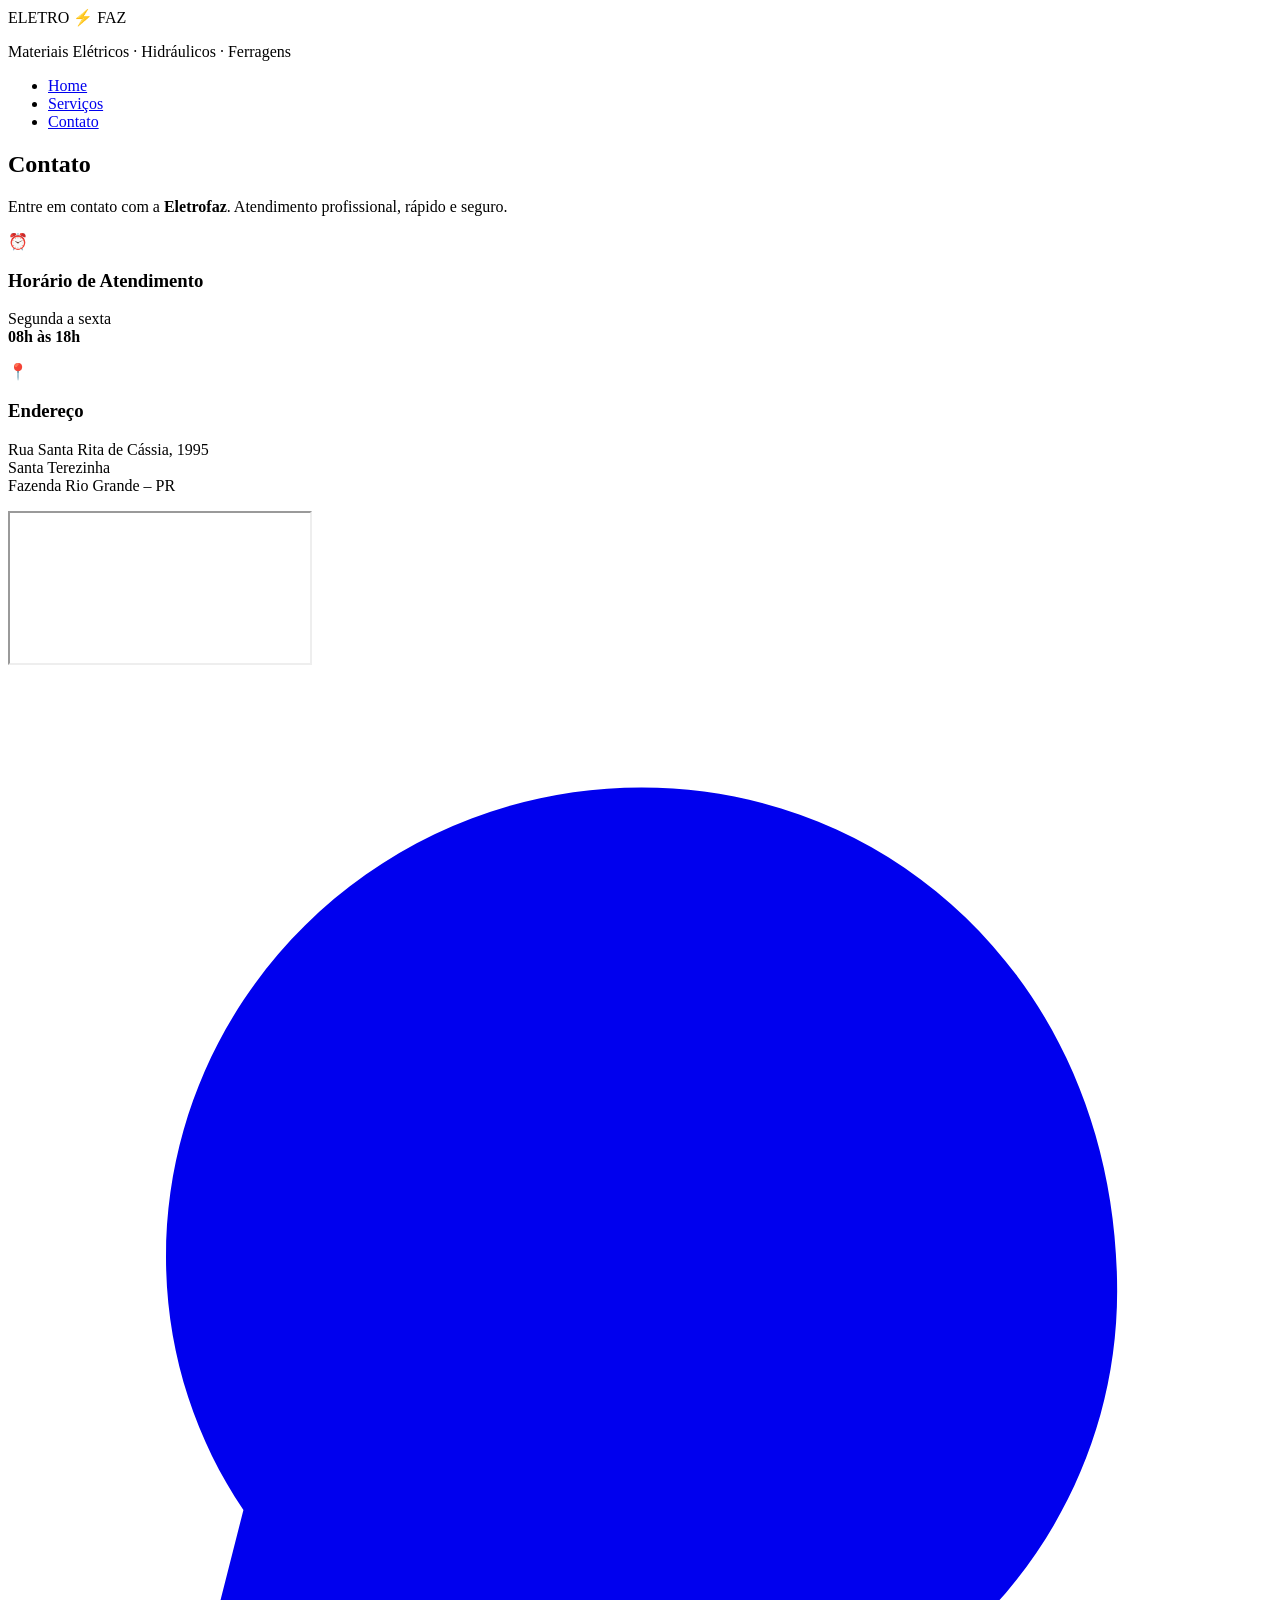
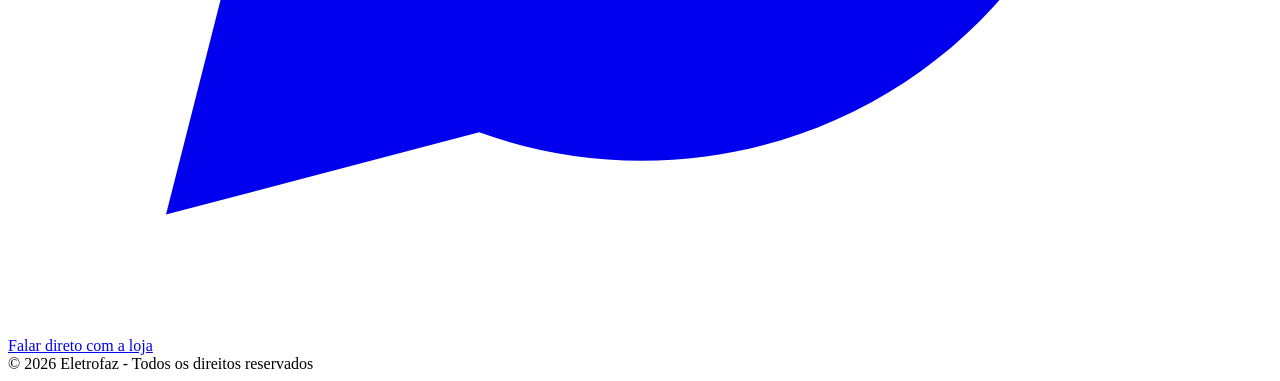
==== contato.html @ 0e365426 "Create contato.html" ====
<!DOCTYPE html>
<html lang="pt-BR">
<head>
  <meta charset="UTF-8">
  <title>Contato - Eletrofaz</title>
  <meta name="viewport" content="width=device-width, initial-scale=1.0">
  <link rel="stylesheet" href="css/style.css">
</head>
<body>

<header class="header">
  <div class="header-content">

    <div class="logo">
      <div class="logo-text">
        <span class="eletro">ELETRO</span>
        <span class="raio">⚡</span>
        <span class="faz">FAZ</span>
      </div>
      <p class="logo-sub">
        Materiais Elétricos · Hidráulicos · Ferragens
      </p>
    </div>

    <nav class="nav">
      <ul>
        <li><a href="index.html">Home</a></li>
        <li><a href="servicos.html">Serviços</a></li>
        <li><a href="contato.html" class="active">Contato</a></li>
      </ul>
    </nav>

  </div>
</header>

<main class="section contact-page">

  <h2>Contato</h2>
  <p class="contact-intro">
    Entre em contato com a <strong>Eletrofaz</strong>.  
    Atendimento profissional, rápido e seguro.
  </p>

  <div class="contact-grid">

    <!-- HORÁRIO -->
    <div class="contact-card">
      <div class="contact-icon">⏰</div>
      <h3>Horário de Atendimento</h3>
      <p>
        Segunda a sexta<br>
        <strong>08h às 18h</strong>
      </p>
    </div>

    <!-- ENDEREÇO + MAPA -->
    <div class="contact-card contact-card-map">
      <div class="contact-icon">📍</div>
      <h3>Endereço</h3>
      <p>
        Rua Santa Rita de Cássia, 1995<br>
        Santa Terezinha<br>
        Fazenda Rio Grande – PR
      </p>

      <!-- MAPA DENTRO DO CARD -->
      <div class="map-inside-card">
        <iframe
          src="https://www.google.com/maps/embed?pb=!1m18!1m12!1m3!1d3596.25123310081!2d-49.33450102616097!3d-25.662965277414028!2m3!1f0!2f0!3f0!3m2!1i1024!2i768!4f13.1!3m3!1m2!1s0x94dcff86f2156bcf%3A0x858a8cef449586a3!2sR.%20Santa%20Rita%20de%20C%C3%A1ssia%2C%201995%20-%20Santa%20Terezinha%2C%20Fazenda%20Rio%20Grande%20-%20PR%2C%2083829-289!5e0!3m2!1spt-BR!2sbr!4v1770501171532!5m2!1spt-BR!2sbr"
          loading="lazy"
          referrerpolicy="no-referrer-when-downgrade"
          allowfullscreen
        ></iframe>
      </div>
    </div>

  </div>

  <!-- BOTÃO WHATSAPP -->
  <a
    href="https://wa.me/5541987934321"
    target="_blank"
    class="btn whatsapp contact-btn"
    aria-label="Falar no WhatsApp"
  >
    <svg
      class="whatsapp-icon"
      xmlns="http://www.w3.org/2000/svg"
      viewBox="0 0 32 32"
      aria-hidden="true"
    >
      <path
        fill="currentColor"
        d="M19.11 17.36c-.28-.14-1.64-.81-1.89-.9-.25-.09-.44-.14-.62.14-.18.28-.71.9-.87 1.08-.16.18-.32.2-.6.07-.28-.14-1.18-.43-2.25-1.38-.83-.74-1.39-1.66-1.55-1.94-.16-.28-.02-.43.12-.57.12-.12.28-.32.42-.48.14-.16.18-.28.28-.46.09-.18.05-.35-.02-.5-.07-.14-.62-1.49-.85-2.04-.22-.53-.45-.46-.62-.47h-.53c-.18 0-.46.07-.7.35-.25.28-.92.9-.92 2.18s.94 2.52 1.07 2.7c.14.18 1.85 2.83 4.49 3.97.63.27 1.12.43 1.5.55.63.2 1.21.17 1.67.1.51-.08 1.64-.67 1.87-1.32.23-.65.23-1.2.16-1.32-.07-.12-.25-.18-.53-.32zM16.04 3C9.4 3 4 8.32 4 14.89c0 2.36.72 4.56 1.96 6.4L4 29l7.93-2.08a12.14 12.14 0 004.11.72c6.63 0 12.04-5.32 12.04-11.89C28.08 8.32 22.67 3 16.04 3z"
      />
    </svg>
    Falar direto com a loja
  </a>

</main>

<footer class="footer">
  © 2026 Eletrofaz - Todos os direitos reservados
</footer>

</body>
</html>
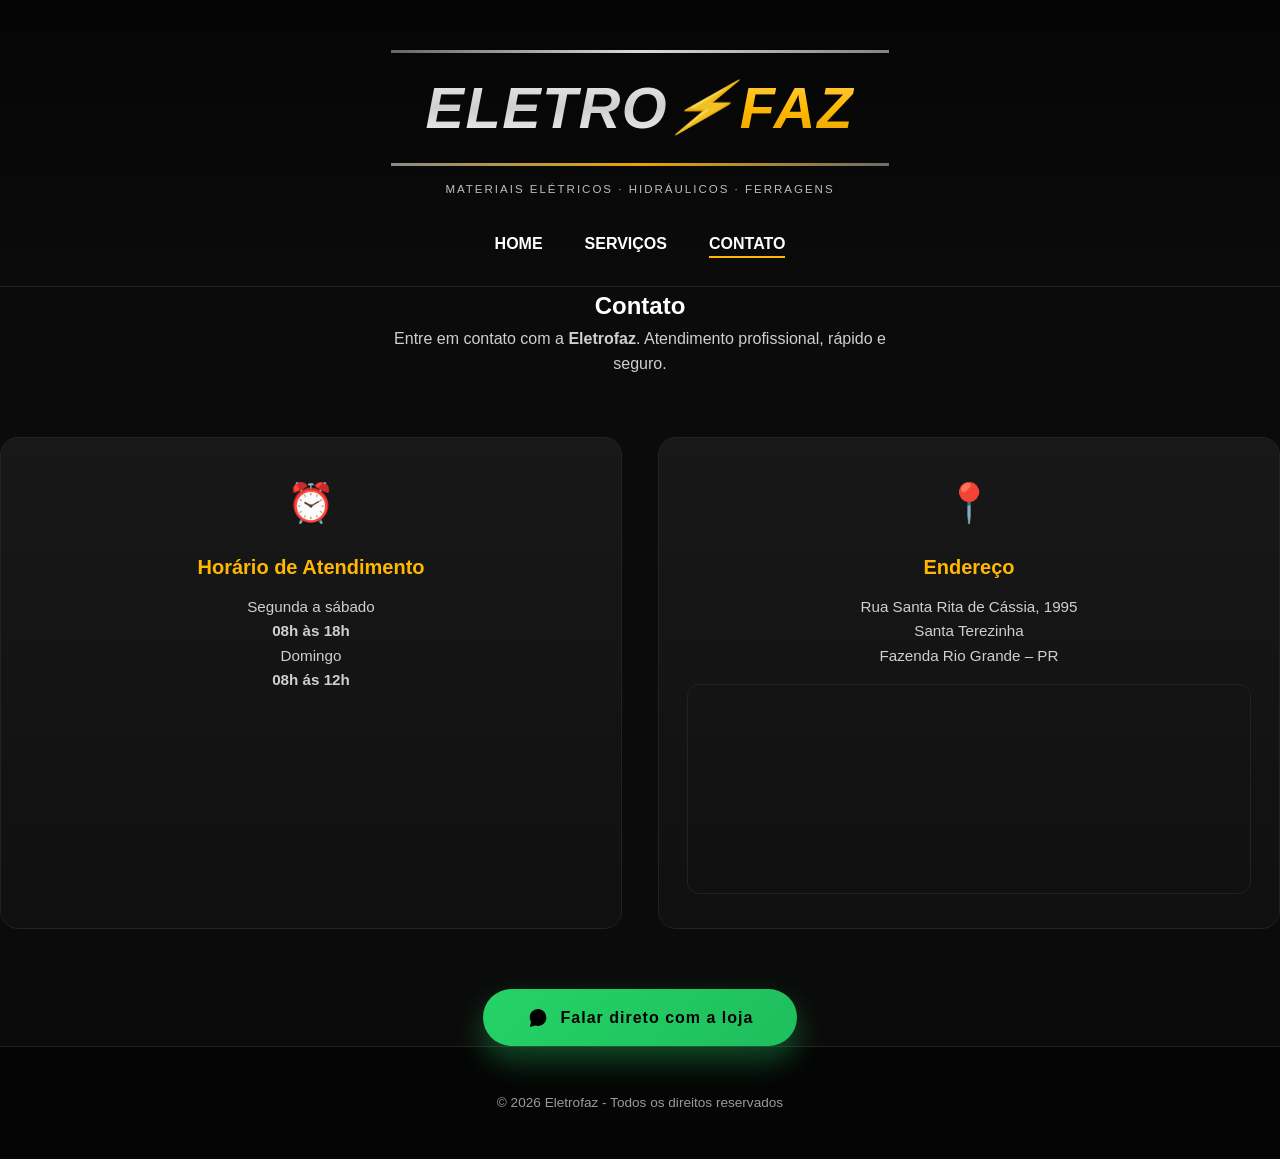
==== commit a5efa938: "Update contato.html" ====
--- a/contato.html
+++ b/contato.html
@@ -48,8 +48,11 @@
       <div class="contact-icon">⏰</div>
       <h3>Horário de Atendimento</h3>
       <p>
-        Segunda a sexta<br>
-        <strong>08h às 18h</strong>
+        Segunda a sábado<br>
+        <strong>08h às 18h</strong><br>
+        Domingo<br>
+        <strong>08h ás 12h</strong>
+
       </p>
     </div>
 
--- a/css/style.css
+++ b/css/style.css
@@ -0,0 +1,475 @@
+/* ==================================================
+   VARIÁVEIS
+================================================== */
+:root {
+  --black: #0b0b0b;
+  --dark: #111;
+  --card: #151515;
+  --border: #222;
+  --yellow: #ffb700;
+  --yellow-strong: #ffc933;
+  --text: #ffffff;
+  --muted: #cfcfcf;
+}
+
+/* ==================================================
+   RESET
+================================================== */
+* {
+  margin: 0;
+  padding: 0;
+  box-sizing: border-box;
+  font-family: "Segoe UI", Arial, sans-serif;
+}
+
+body {
+  background-color: var(--black);
+  color: var(--text);
+  line-height: 1.6;
+}
+
+/* ==================================================
+   HEADER
+================================================== */
+.header {
+  background: linear-gradient(180deg, #050505, #0b0b0b);
+  padding: 50px 20px 30px;
+  border-bottom: 1px solid var(--border);
+}
+
+.header-content {
+  max-width: 1200px;
+  margin: auto;
+  text-align: center;
+}
+
+/* ==================================================
+   LOGO
+================================================== */
+.logo {
+  margin-bottom: 30px;
+}
+
+.logo-text {
+  display: flex;
+  justify-content: center;
+  align-items: center;
+  gap: 10px;
+  font-size: 3.4rem;
+  font-weight: 800;
+}
+
+.logo-text .eletro {
+  color: #fff;
+}
+
+.logo-text .faz,
+.logo-text .raio {
+  color: var(--yellow);
+}
+
+.logo-sub {
+  font-size: 0.75rem;
+  color: #bdbdbd;
+  margin-top: 10px;
+  letter-spacing: 1px;
+}
+
+/* ==================================================
+   MENU
+================================================== */
+.nav ul {
+  display: flex;
+  justify-content: center;
+  gap: 42px;
+  list-style: none;
+}
+
+.nav a {
+  color: #fff;
+  text-decoration: none;
+  font-weight: 600;
+  text-transform: uppercase;
+  position: relative;
+}
+
+.nav a::after {
+  content: "";
+  position: absolute;
+  bottom: -6px;
+  left: 0;
+  width: 0;
+  height: 2px;
+  background: var(--yellow);
+  transition: 0.3s;
+}
+
+.nav a:hover::after,
+.nav a.active::after {
+  width: 100%;
+}
+
+/* ==================================================
+   HERO HOME
+================================================== */
+.hero {
+  max-width: 1000px;
+  margin: 100px auto 80px;
+  text-align: center;
+  padding: 0 24px;
+}
+
+.hero h1 {
+  font-size: 3rem;
+  color: var(--yellow);
+  margin-bottom: 28px;
+}
+
+.hero p {
+  font-size: 1.05rem;
+  color: var(--muted);
+  line-height: 1.7;
+  max-width: 720px;
+  margin: 0 auto;
+}
+
+/* ==================================================
+   SOBRE A EMPRESA
+================================================== */
+.about {
+  max-width: 900px;
+  margin: 0 auto 80px;
+  text-align: center;
+  padding: 0 24px;
+}
+
+.about h2 {
+  color: var(--yellow);
+  margin-bottom: 20px;
+}
+
+.about p {
+  color: var(--muted);
+  line-height: 1.7;
+  font-size: 1rem;
+}
+
+/* ==================================================
+   CARDS DE SERVIÇOS
+================================================== */
+.cards {
+  display: grid;
+  grid-template-columns: repeat(auto-fit, minmax(280px, 1fr));
+  gap: 36px;
+  margin-bottom: 80px;
+}
+
+.card {
+  background: linear-gradient(180deg, #181818, #101010);
+  padding: 28px;
+  border-radius: 18px;
+  border: 1px solid var(--border);
+  text-align: center;
+  transition: transform 0.35s ease, box-shadow 0.35s ease, border-color 0.35s;
+}
+
+.card:hover {
+  transform: translateY(-12px);
+  border-color: var(--yellow);
+  box-shadow: 0 20px 40px rgba(0,0,0,0.6);
+}
+
+.card h3 {
+  color: var(--yellow);
+  margin-bottom: 12px;
+  font-size: 1.25rem;
+}
+
+.card p {
+  color: var(--muted);
+  font-size: 0.95rem;
+  line-height: 1.6;
+}
+
+/* ==================================================
+   IMAGENS DE SERVIÇOS
+================================================== */
+.service-img {
+  width: 100%;
+  height: 180px;
+  object-fit: cover;
+  border-radius: 14px;
+  margin-bottom: 20px;
+  box-shadow: inset 0 0 0 1px rgba(255,183,0,0.15),
+              0 12px 28px rgba(0,0,0,0.4);
+  transition: transform 0.4s ease, box-shadow 0.4s ease;
+}
+
+.card:hover .service-img {
+  transform: scale(1.05);
+  box-shadow: inset 0 0 0 1px rgba(255,183,0,0.3),
+              0 18px 40px rgba(0,0,0,0.55);
+}
+
+/* ==================================================
+   CONTATO
+================================================== */
+.contact-page {
+  text-align: center;
+}
+
+.contact-intro {
+  max-width: 520px;
+  margin: 0 auto 60px;
+  color: var(--muted);
+  font-size: 1rem;
+}
+
+.contact-grid {
+  display: grid;
+  grid-template-columns: repeat(auto-fit, minmax(260px, 1fr));
+  gap: 36px;
+  margin-bottom: 60px;
+}
+
+.contact-card {
+  background: linear-gradient(180deg, #181818, #101010);
+  border: 1px solid var(--border);
+  border-radius: 18px;
+  padding: 34px 28px;
+  transition: transform 0.3s ease, box-shadow 0.3s ease;
+}
+
+.contact-card:hover {
+  transform: translateY(-8px);
+  box-shadow: 0 16px 36px rgba(0,0,0,0.6);
+}
+
+.contact-icon {
+  font-size: 2.4rem;
+  margin-bottom: 18px;
+}
+
+.contact-card h3 {
+  color: var(--yellow);
+  margin-bottom: 12px;
+  font-size: 1.25rem;
+}
+
+.contact-card p {
+  color: var(--muted);
+  line-height: 1.6;
+  font-size: 0.95rem;
+}
+
+/* ==================================================
+   BOTÕES
+================================================== */
+.btn {
+  display: inline-flex;
+  align-items: center;
+  justify-content: center;
+  padding: 16px 44px;
+  background: linear-gradient(135deg, var(--yellow), var(--yellow-strong));
+  color: #000;
+  font-weight: 700;
+  font-size: 1rem;
+  text-decoration: none;
+  border-radius: 50px;
+  letter-spacing: 1px;
+  transition: transform 0.3s ease, box-shadow 0.3s ease;
+  box-shadow: 0 14px 30px rgba(255,183,0,0.35);
+}
+
+.btn:hover {
+  transform: translateY(-4px);
+  box-shadow: 0 20px 40px rgba(255,183,0,0.5);
+}
+
+/* WhatsApp */
+.btn.whatsapp {
+  background: linear-gradient(135deg, #25d366, #1ebe5d);
+  box-shadow: 0 14px 30px rgba(37,211,102,0.35);
+}
+
+.btn.whatsapp:hover {
+  box-shadow: 0 20px 40px rgba(37,211,102,0.55);
+}
+
+.whatsapp-icon {
+  width: 22px;
+  height: 22px;
+  margin-right: 12px;
+  color: #000;
+  display: inline-block;
+}
+
+/* ==================================================
+   FOOTER
+================================================== */
+.footer {
+  background: #050505;
+  border-top: 1px solid var(--border);
+  padding: 45px 20px;
+  text-align: center;
+  color: #9a9a9a;
+  font-size: 0.85rem;
+}
+
+/* ==================================================
+   RESPONSIVO
+================================================== */
+@media (max-width: 600px) {
+  .logo-text {
+    font-size: 2.6rem;
+  }
+
+  .hero h1 {
+    font-size: 2.4rem;
+  }
+
+  .hero, .about {
+    margin: 70px 20px 60px;
+  }
+
+  .service-img {
+    height: 160px;
+  }
+}
+
+/* ==================================================
+   LOGO – ESTILO METÁLICO COM RAIO ITÁLICO
+================================================== */
+
+.logo {
+  margin-bottom: 32px;
+  text-align: center;
+}
+
+.logo-text {
+  position: relative;
+  display: inline-flex;
+  align-items: center;
+  gap: 8px;
+  font-size: 3.6rem;
+  font-weight: 900;
+  text-transform: uppercase;
+  letter-spacing: 1.5px;
+  padding: 12px 0;
+}
+
+/* BARRA SUPERIOR */
+.logo-text::before {
+  content: "";
+  position: absolute;
+  top: 0;
+  left: -8%;
+  width: 116%;
+  height: 3px;
+  background: linear-gradient(
+    90deg,
+    #777,
+    #fff,
+    #999
+  );
+  opacity: 0.85;
+}
+
+/* BARRA INFERIOR */
+.logo-text::after {
+  content: "";
+  position: absolute;
+  bottom: 0;
+  left: -8%;
+  width: 116%;
+  height: 3px;
+  background: linear-gradient(
+    90deg,
+    #999,
+    var(--yellow),
+    #777
+  );
+  opacity: 0.9;
+}
+
+/* ELETRO – METÁLICO PRATA */
+.logo-text .eletro {
+  background: linear-gradient(
+    180deg,
+    #f5f5f5,
+    #cfcfcf,
+    #ffffff
+  );
+  -webkit-background-clip: text;
+  -webkit-text-fill-color: transparent;
+  font-style: italic;
+}
+
+/* RAIO – ITÁLICO E INTEGRADO */
+.logo-text .raio {
+  display: inline-block;
+  font-size: 3.1rem;
+  color: var(--yellow);
+  font-style: italic;
+  transform: skewX(-18deg);
+  margin: 0 -4px;
+  opacity: 0.95;
+}
+
+/* FAZ – METÁLICO DOURADO */
+.logo-text .faz {
+  background: linear-gradient(
+    180deg,
+    #ffd966,
+    #ffb700,
+    #e0a000
+  );
+  -webkit-background-clip: text;
+  -webkit-text-fill-color: transparent;
+  font-style: italic;
+  letter-spacing: 2px;
+}
+
+/* SUBTÍTULO */
+.logo-sub {
+  margin-top: 14px;
+  font-size: 0.72rem;
+  letter-spacing: 2px;
+  text-transform: uppercase;
+  color: #bdbdbd;
+}
+
+/* RESPONSIVO */
+@media (max-width: 600px) {
+  .logo-text {
+    font-size: 2.6rem;
+  }
+
+  .logo-text .raio {
+    font-size: 2.3rem;
+  }
+}
+
+/* ==================================================
+   MAPA MENOR DENTRO DO CARD
+================================================== */
+.map-inside-card {
+  margin-top: 16px;
+  border-radius: 12px;
+  overflow: hidden;
+  border: 1px solid var(--border);
+}
+
+.map-inside-card iframe {
+  width: 100%;
+  height: 200px; /* tamanho menor */
+  border: 0;
+  border-radius: 12px;
+}
+
+/* RESPONSIVO PARA CELULAR */
+@media (max-width: 600px) {
+  .map-inside-card iframe {
+    height: 160px;
+  }
+}
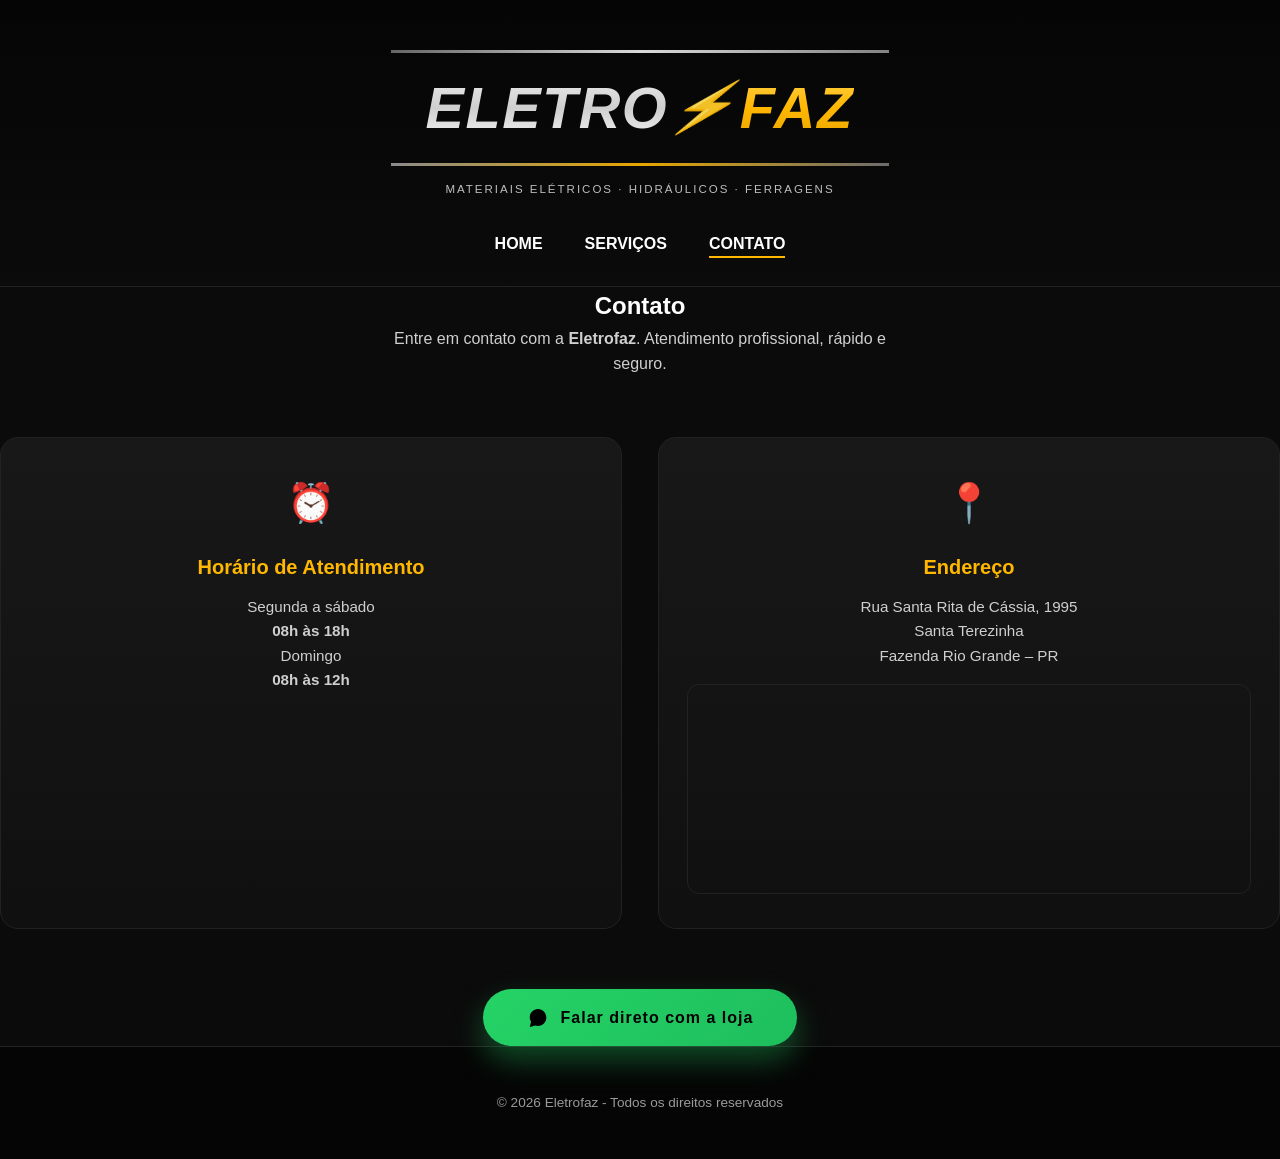
==== commit cf178283: "Update contato.html" ====
--- a/contato.html
+++ b/contato.html
@@ -51,7 +51,7 @@
         Segunda a sábado<br>
         <strong>08h às 18h</strong><br>
         Domingo<br>
-        <strong>08h ás 12h</strong>
+        <strong>08h às 12h</strong>
 
       </p>
     </div>
